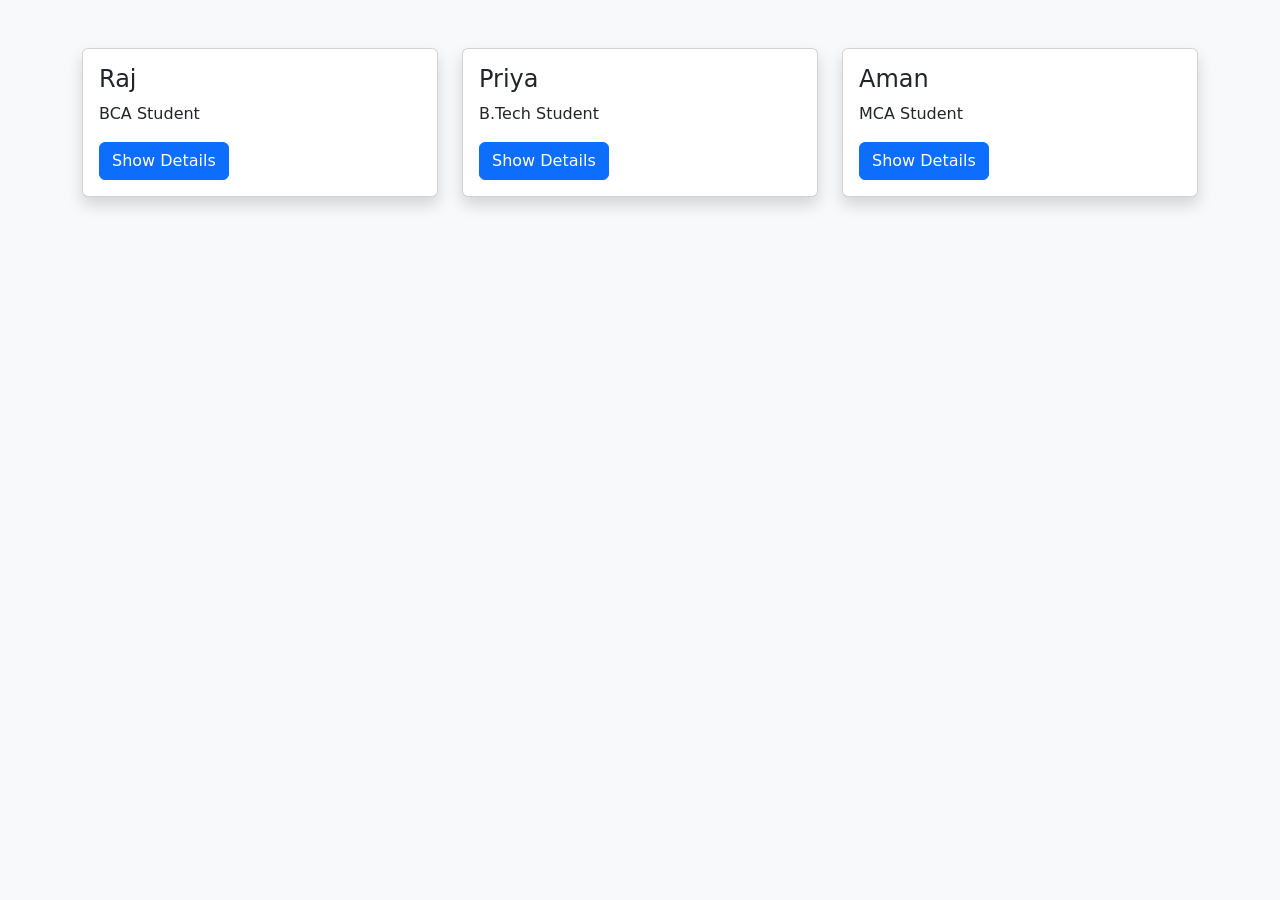
==== Day 5 Homework/index.html @ 64854835 "Add files via upload" ====
<!DOCTYPE html>
<html lang="en">
<head>
    <meta charset="UTF-8">
    <meta name="viewport" content="width=device-width, initial-scale=1.0">
    <title>Student Cards</title>

    <link href="https://cdn.jsdelivr.net/npm/bootstrap@5.3.3/dist/css/bootstrap.min.css" rel="stylesheet">
</head>
<body class="bg-light">

<div class="container py-5">

    <div class="row g-4">

        <!-- Student 1 -->
        <div class="col-md-4">
            <div class="card shadow">
                <div class="card-body">
                    <h4>Raj</h4>
                    <p>BCA Student</p>

                    <button class="btn btn-primary toggle-btn">
                        Show Details
                    </button>

                    <div class="details mt-3" style="display:none;">
                        <hr>
                        <p><strong>Age:</strong> 20</p>
                        <p><strong>Email:</strong> raj@gmail.com</p>
                        <p><strong>Phone:</strong> 9876543210</p>
                        <p><strong>Address:</strong> Jaipur</p>
                    </div>

                </div>
            </div>
        </div>

        <!-- Student 2 -->
        <div class="col-md-4">
            <div class="card shadow">
                <div class="card-body">
                    <h4>Priya</h4>
                    <p>B.Tech Student</p>

                    <button class="btn btn-primary toggle-btn">
                        Show Details
                    </button>

                    <div class="details mt-3" style="display:none;">
                        <hr>
                        <p><strong>Age:</strong> 21</p>
                        <p><strong>Email:</strong> priya@gmail.com</p>
                        <p><strong>Phone:</strong> 9999999999</p>
                        <p><strong>Address:</strong> Delhi</p>
                    </div>

                </div>
            </div>
        </div>

        <!-- Student 3 -->
        <div class="col-md-4">
            <div class="card shadow">
                <div class="card-body">
                    <h4>Aman</h4>
                    <p>MCA Student</p>

                    <button class="btn btn-primary toggle-btn">
                        Show Details
                    </button>

                    <div class="details mt-3" style="display:none;">
                        <hr>
                        <p><strong>Age:</strong> 22</p>
                        <p><strong>Email:</strong> aman@gmail.com</p>
                        <p><strong>Phone:</strong> 8888888888</p>
                        <p><strong>Address:</strong> Mumbai</p>
                    </div>

                </div>
            </div>
        </div>

    </div>

</div>

<script src="script.js"></script>

</body>
</html>
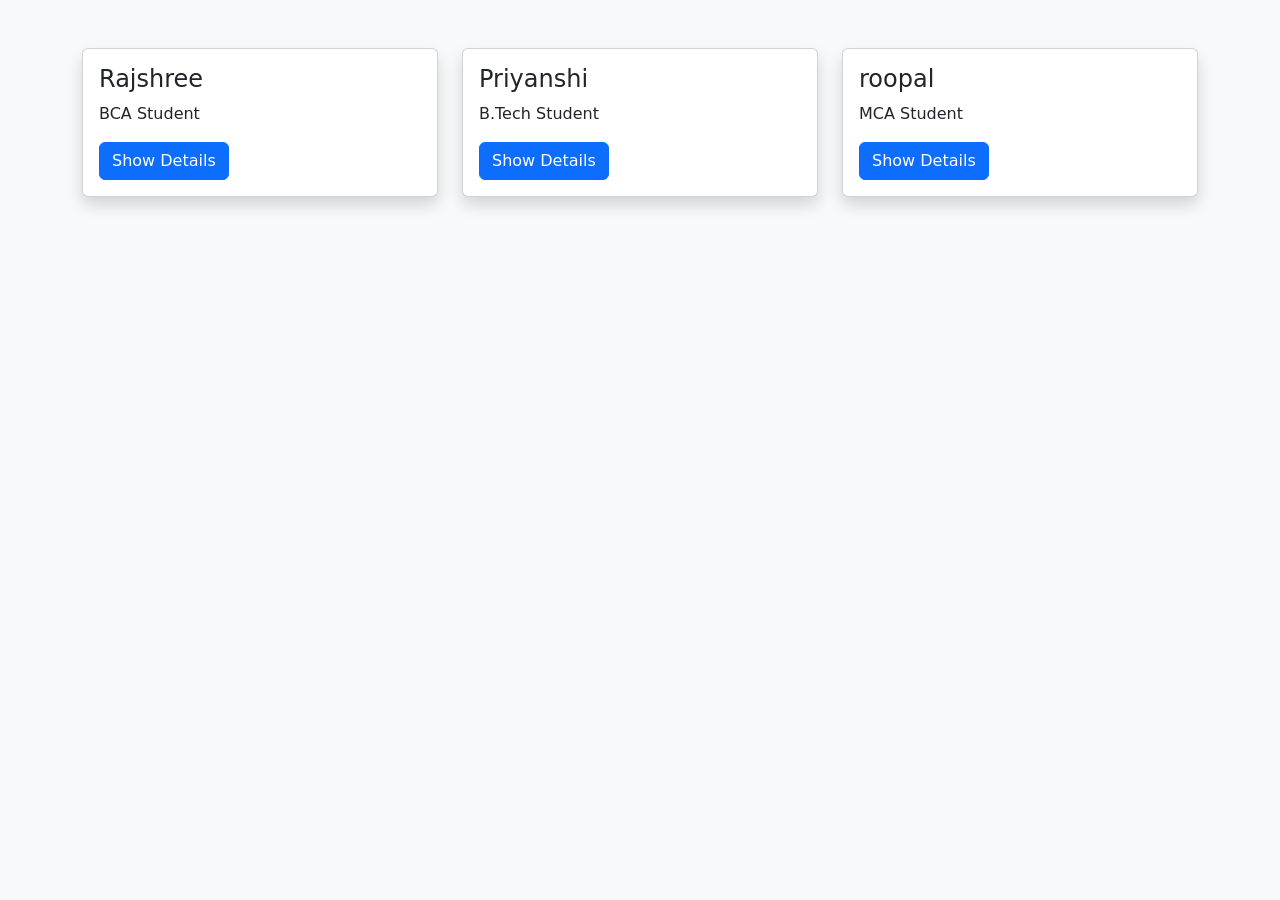
==== commit 3c328e78: "Update student names and details in index.html" ====
--- a/Day 5 Homework/index.html
+++ b/Day 5 Homework/index.html
@@ -13,11 +13,11 @@
 
     <div class="row g-4">
 
-        <!-- Student 1 -->
+     
         <div class="col-md-4">
             <div class="card shadow">
                 <div class="card-body">
-                    <h4>Raj</h4>
+                    <h4>Rajshree</h4>
                     <p>BCA Student</p>
 
                     <button class="btn btn-primary toggle-btn">
@@ -36,11 +36,10 @@
             </div>
         </div>
 
-        <!-- Student 2 -->
         <div class="col-md-4">
             <div class="card shadow">
                 <div class="card-body">
-                    <h4>Priya</h4>
+                    <h4>Priyanshi</h4>
                     <p>B.Tech Student</p>
 
                     <button class="btn btn-primary toggle-btn">
@@ -59,11 +58,11 @@
             </div>
         </div>
 
-        <!-- Student 3 -->
+       
         <div class="col-md-4">
             <div class="card shadow">
                 <div class="card-body">
-                    <h4>Aman</h4>
+                    <h4>roopal</h4>
                     <p>MCA Student</p>
 
                     <button class="btn btn-primary toggle-btn">
@@ -89,4 +88,4 @@
 <script src="script.js"></script>
 
 </body>
-</html>+</html>
